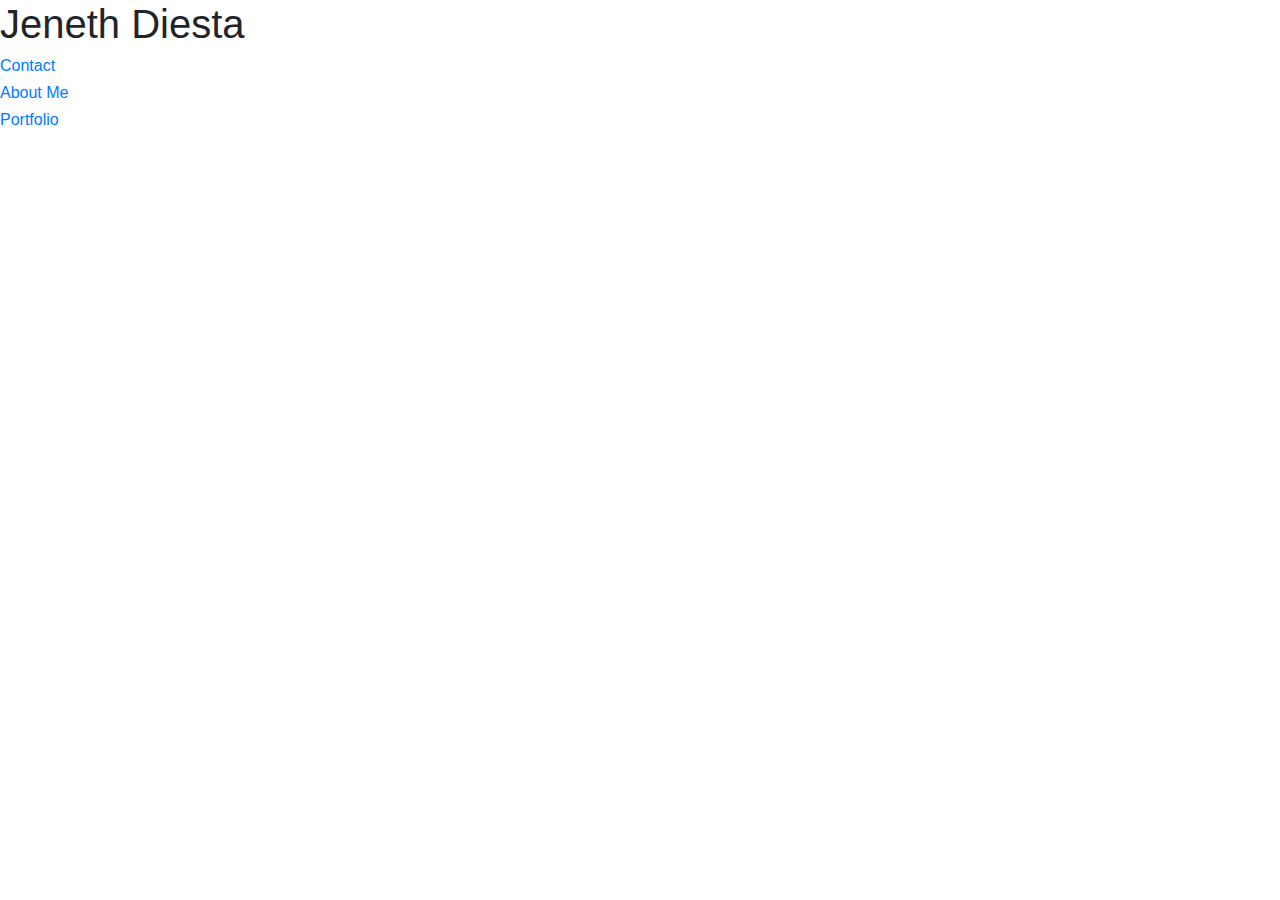
==== index.html @ 2c743e08 "updated Portfolio and Contact Me Pages" ====
<!DOCTYPE html>
<html lang="en">
<head>
    <meta charset="UTF-8">
    <meta name="viewport" content="width=device-width, initial-scale=1.0">
    <title>J. Diesta Portfolio</title>
    <link rel="stylesheet" href="https://stackpath.bootstrapcdn.com/bootstrap/4.3.1/css/bootstrap.min.css" integrity="sha384-ggOyR0iXCbMQv3Xipma34MD+dH/1fQ784/j6cY/iJTQUOhcWr7x9JvoRxT2MZw1T" crossorigin="anonymous">
</head>
<body>
    <header>
        <div> <h1>Jeneth Diesta</h1> </div> 
        <nav>
            <h6><a href="./contact.html">Contact</a></h6>
            <h6><a href="./index.html">About Me</a></h6> 
            <h6><a href="./portfolio.html">Portfolio</a></h6>  
    </header>
    <script src="https://code.jquery.com/jquery-3.3.1.slim.min.js" integrity="sha384-q8i/X+965DzO0rT7abK41JStQIAqVgRVzpbzo5smXKp4YfRvH+8abtTE1Pi6jizo" crossorigin="anonymous"></script>
    <script src="https://cdnjs.cloudflare.com/ajax/libs/popper.js/1.14.7/umd/popper.min.js" integrity="sha384-UO2eT0CpHqdSJQ6hJty5KVphtPhzWj9WO1clHTMGa3JDZwrnQq4sF86dIHNDz0W1" crossorigin="anonymous"></script>
    <script src="https://stackpath.bootstrapcdn.com/bootstrap/4.3.1/js/bootstrap.min.js" integrity="sha384-JjSmVgyd0p3pXB1rRibZUAYoIIy6OrQ6VrjIEaFf/nJGzIxFDsf4x0xIM+B07jRM" crossorigin="anonymous"></script>   
</body>
</html>
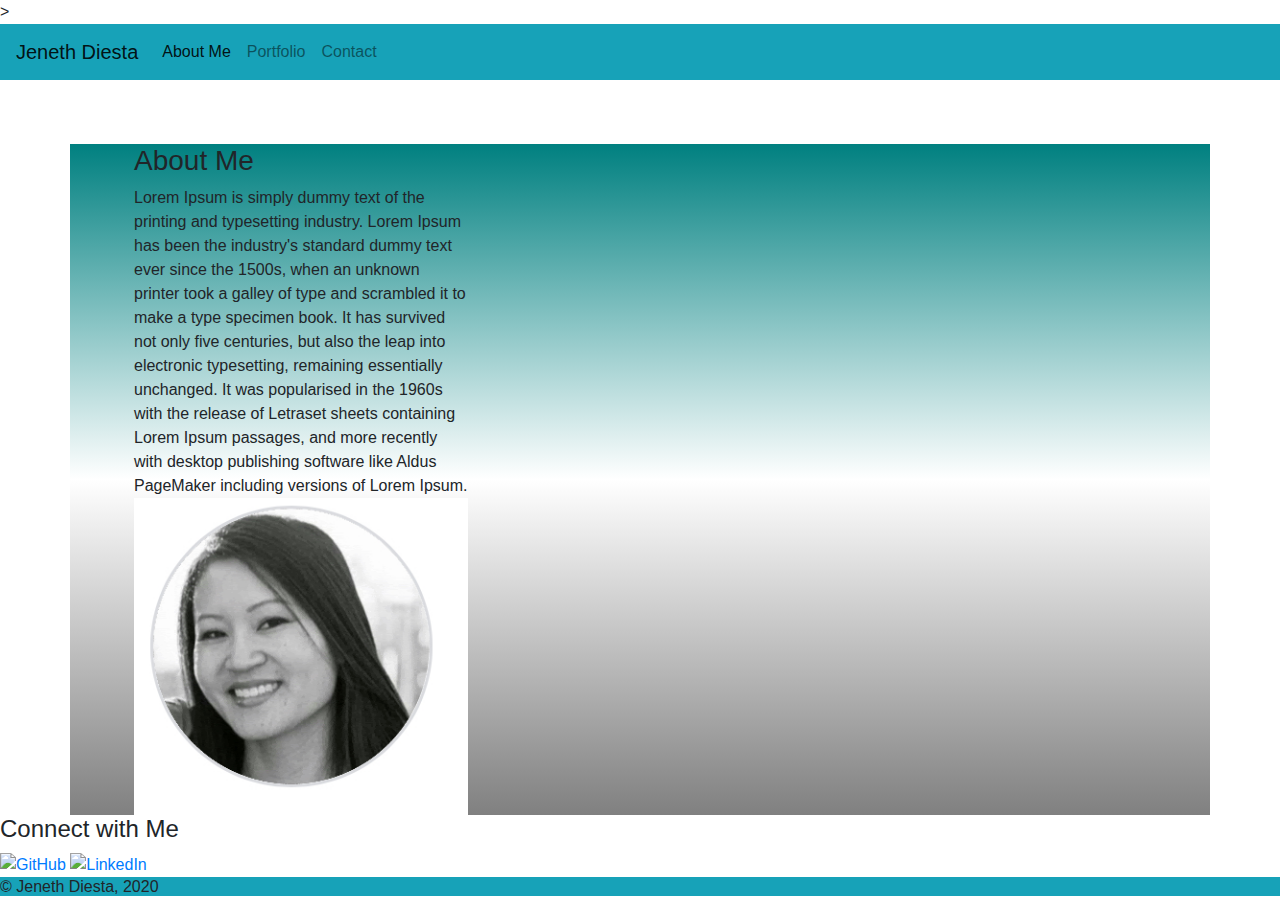
==== commit f85be80b: "updated the About Me section" ====
--- a/index.html
+++ b/index.html
@@ -1,21 +1,78 @@
 <!DOCTYPE html>
 <html lang="en">
+
 <head>
     <meta charset="UTF-8">
     <meta name="viewport" content="width=device-width, initial-scale=1.0">
-    <title>J. Diesta Portfolio</title>
-    <link rel="stylesheet" href="https://stackpath.bootstrapcdn.com/bootstrap/4.3.1/css/bootstrap.min.css" integrity="sha384-ggOyR0iXCbMQv3Xipma34MD+dH/1fQ784/j6cY/iJTQUOhcWr7x9JvoRxT2MZw1T" crossorigin="anonymous">
+    <title>AboutMe</title>
+    <link rel="stylesheet" href="https://stackpath.bootstrapcdn.com/bootstrap/4.3.1/css/bootstrap.min.css"
+        integrity="sha384-ggOyR0iXCbMQv3Xipma34MD+dH/1fQ784/j6cY/iJTQUOhcWr7x9JvoRxT2MZw1T" crossorigin="anonymous">
+    <link rel="stylesheet" href="style.css" type="text/css">
+    <div>
+        >
 </head>
+
 <body>
-    <header>
-        <div> <h1>Jeneth Diesta</h1> </div> 
-        <nav>
-            <h6><a href="./contact.html">Contact</a></h6>
-            <h6><a href="./index.html">About Me</a></h6> 
-            <h6><a href="./portfolio.html">Portfolio</a></h6>  
-    </header>
-    <script src="https://code.jquery.com/jquery-3.3.1.slim.min.js" integrity="sha384-q8i/X+965DzO0rT7abK41JStQIAqVgRVzpbzo5smXKp4YfRvH+8abtTE1Pi6jizo" crossorigin="anonymous"></script>
-    <script src="https://cdnjs.cloudflare.com/ajax/libs/popper.js/1.14.7/umd/popper.min.js" integrity="sha384-UO2eT0CpHqdSJQ6hJty5KVphtPhzWj9WO1clHTMGa3JDZwrnQq4sF86dIHNDz0W1" crossorigin="anonymous"></script>
-    <script src="https://stackpath.bootstrapcdn.com/bootstrap/4.3.1/js/bootstrap.min.js" integrity="sha384-JjSmVgyd0p3pXB1rRibZUAYoIIy6OrQ6VrjIEaFf/nJGzIxFDsf4x0xIM+B07jRM" crossorigin="anonymous"></script>   
+    <nav class="navbar navbar-expand-lg navbar-light bg-info">
+        <a class="navbar-brand" href="#">Jeneth Diesta</a>
+        <button class="navbar-toggler" type="button" data-toggle="collapse" data-target="#navbarNavDropdown"
+            aria-controls="navbarNavDropdown" aria-expanded="false" aria-label="Toggle navigation">
+            <span class="navbar-toggler-icon"></span>
+        </button>
+        <div class="collapse navbar-collapse" id="navbarNavDropdown">
+            <ul class="navbar-nav">
+                <li class="nav-item active">
+                    <a class="nav-link" href="/index.html">About Me <span class="sr-only">(current)</span></a>
+                </li>
+                <li class="nav-item">
+                    <a class="nav-link" href="portfolio.html">Portfolio</a>
+                </li>
+                <li class="nav-item">
+                    <a class="nav-link" href="contact.html">Contact</a>
+                </li>
+
+            </ul>
+        </div>
+    </nav>
+    <main class="container" class=container>
+        <h3>About Me</h3>
+        <div class="row">
+    
+            <div class="col-lg-4 col-md-4 col-sm-12">
+                <span class="text-justify">Lorem Ipsum is simply dummy text of the printing and typesetting industry. Lorem Ipsum has been the industry's standard dummy text ever since the 1500s, when an unknown printer took a galley of type and scrambled it to make a type specimen book. It has survived not only five centuries, but also the leap into electronic typesetting, remaining essentially unchanged. It was popularised in the 1960s with the release of Letraset sheets containing Lorem Ipsum passages, and more recently with desktop publishing software like Aldus PageMaker including versions of Lorem Ipsum.</span>
+            </div>
+        </div>
+        <div class="row">
+            <div class="col-md-4">
+                <img src="./assets/profile pic.jpg" class="img-fluid" alt="Responsive image">
+            </div>
+        </div>
+     
+    </main>
+
+    <section class="sidebar">
+        <div id="connect">
+            <h4>Connect with Me</h4>
+
+            <a href="#"><img src="assets/images/github.png" class="social" alt="GitHub" /></a>
+            <a href="#"><img src="www.linkedin.com/in/jeneth-diesta-b45a6b49" class="social" alt="LinkedIn" /></a>
+        </section>
+    <footer class="bg-info">
+        <section>
+            <h6>&copy; Jeneth Diesta, 2020</h6>
+        </section>
+    </footer>
+    <script src="https://code.jquery.com/jquery-3.3.1.slim.min.js"
+        integrity="sha384-q8i/X+965DzO0rT7abK41JStQIAqVgRVzpbzo5smXKp4YfRvH+8abtTE1Pi6jizo"
+        crossorigin="anonymous"></script>
+    <script src="https://cdnjs.cloudflare.com/ajax/libs/popper.js/1.14.7/umd/popper.min.js"
+        integrity="sha384-UO2eT0CpHqdSJQ6hJty5KVphtPhzWj9WO1clHTMGa3JDZwrnQq4sF86dIHNDz0W1"
+        crossorigin="anonymous"></script>
+    <script src="https://stackpath.bootstrapcdn.com/bootstrap/4.3.1/js/bootstrap.min.js"
+        integrity="sha384-JjSmVgyd0p3pXB1rRibZUAYoIIy6OrQ6VrjIEaFf/nJGzIxFDsf4x0xIM+B07jRM"
+        crossorigin="anonymous"></script>
+
+
 </body>
+
 </html>--- a/style.css
+++ b/style.css
@@ -0,0 +1,16 @@
+.container{
+    margin-top: 5%;
+    padding-left: 5%;
+    background-image: linear-gradient(teal,white, gray);
+    box-sizing: border-box;
+}
+footer{
+    position: center;
+        bottom: 0;
+        width: 100%;
+        height: 5%;
+
+
+}nav ul{
+        float; right: ;
+}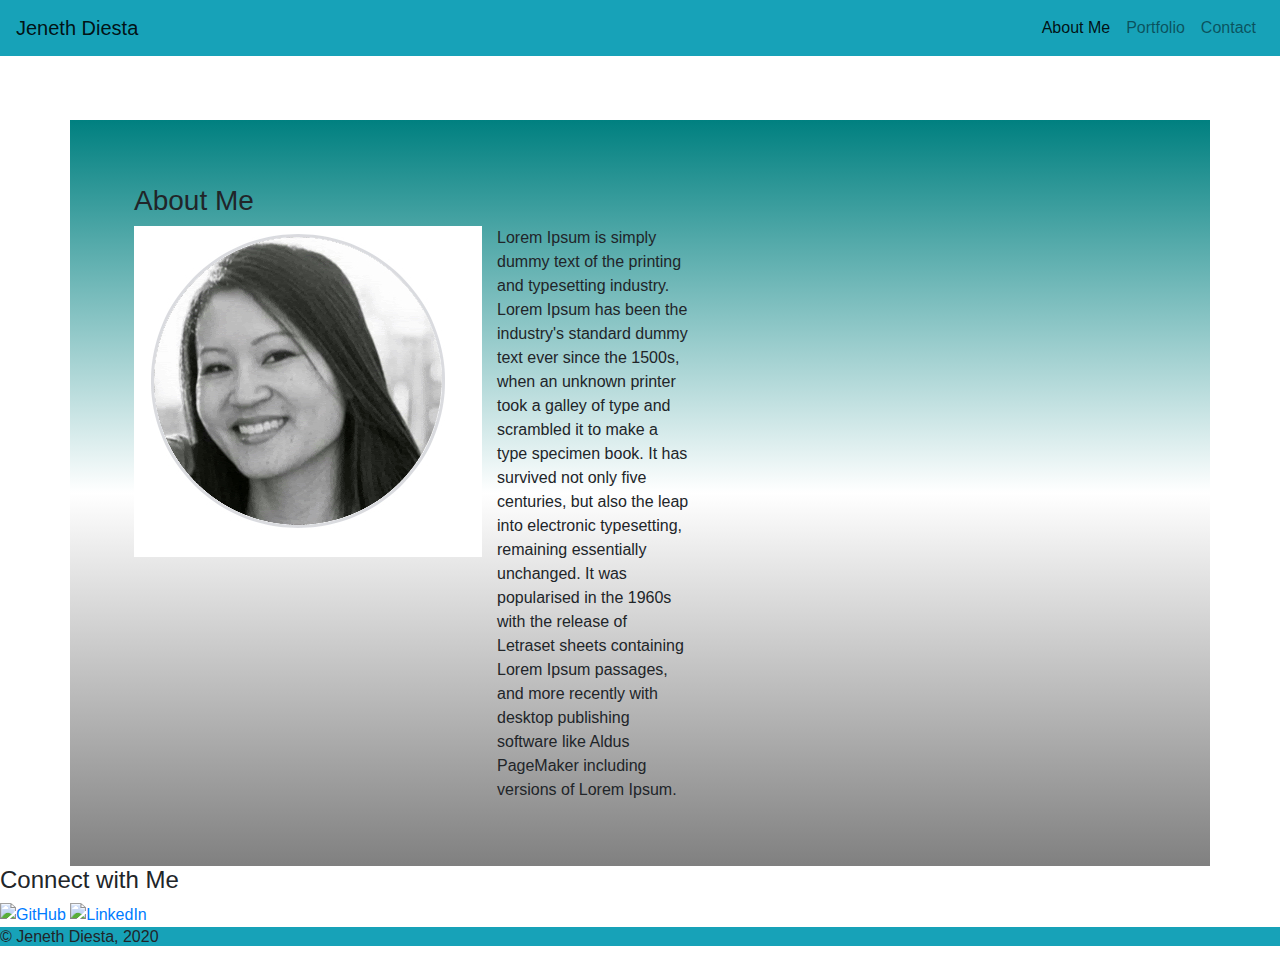
==== commit e04d10fc: "updated the padding in css" ====
--- a/index.html
+++ b/index.html
@@ -9,7 +9,7 @@
         integrity="sha384-ggOyR0iXCbMQv3Xipma34MD+dH/1fQ784/j6cY/iJTQUOhcWr7x9JvoRxT2MZw1T" crossorigin="anonymous">
     <link rel="stylesheet" href="style.css" type="text/css">
     <div>
-        >
+
 </head>
 
 <body>
@@ -20,7 +20,7 @@
             <span class="navbar-toggler-icon"></span>
         </button>
         <div class="collapse navbar-collapse" id="navbarNavDropdown">
-            <ul class="navbar-nav">
+            <ul class="navbar-nav ml-auto">
                 <li class="nav-item active">
                     <a class="nav-link" href="/index.html">About Me <span class="sr-only">(current)</span></a>
                 </li>
@@ -36,18 +36,22 @@
     </nav>
     <main class="container" class=container>
         <h3>About Me</h3>
+        <img src="./assets/profile pic.jpg" class="float-left" class="my image" alt="Responsive image">
+
         <div class="row">
-    
-            <div class="col-lg-4 col-md-4 col-sm-12">
-                <span class="text-justify">Lorem Ipsum is simply dummy text of the printing and typesetting industry. Lorem Ipsum has been the industry's standard dummy text ever since the 1500s, when an unknown printer took a galley of type and scrambled it to make a type specimen book. It has survived not only five centuries, but also the leap into electronic typesetting, remaining essentially unchanged. It was popularised in the 1960s with the release of Letraset sheets containing Lorem Ipsum passages, and more recently with desktop publishing software like Aldus PageMaker including versions of Lorem Ipsum.</span>
+            <div class="col-lg-4 col-md-6 col-sm-12">
+                <span class="text-justify">Lorem Ipsum is simply dummy text of the printing and typesetting industry.
+                    Lorem Ipsum has been the industry's standard dummy text ever since the 1500s, when an unknown
+                    printer took a galley of type and scrambled it to make a type specimen book. It has survived not
+                    only five centuries, but also the leap into electronic typesetting, remaining essentially unchanged.
+                    It was popularised in the 1960s with the release of Letraset sheets containing Lorem Ipsum passages,
+                    and more recently with desktop publishing software like Aldus PageMaker including versions of Lorem
+                    Ipsum.</span>
             </div>
         </div>
-        <div class="row">
-            <div class="col-md-4">
-                <img src="./assets/profile pic.jpg" class="img-fluid" alt="Responsive image">
-            </div>
+
         </div>
-     
+
     </main>
 
     <section class="sidebar">
@@ -56,8 +60,8 @@
 
             <a href="#"><img src="assets/images/github.png" class="social" alt="GitHub" /></a>
             <a href="#"><img src="www.linkedin.com/in/jeneth-diesta-b45a6b49" class="social" alt="LinkedIn" /></a>
-        </section>
-    <footer class="bg-info">
+    </section>
+    <footer class="bg-info my-bg-info">
         <section>
             <h6>&copy; Jeneth Diesta, 2020</h6>
         </section>
--- a/style.css
+++ b/style.css
@@ -1,16 +1,24 @@
 .container{
     margin-top: 5%;
+    padding-top: 5%;
     padding-left: 5%;
+    padding-right: 5%;
+    padding-bottom: 5%;
+    padding-inline: 5%;
     background-image: linear-gradient(teal,white, gray);
     box-sizing: border-box;
 }
 footer{
-    position: center;
         bottom: 0;
         width: 100%;
         height: 5%;
+    
+}
+my image{
+    margin-right: 15px;
+}
+.my-bg-info
+    background-image: linear-gradient(teal,white, gray);
 
-
-}nav ul{
-        float; right: ;
-}+}
+  }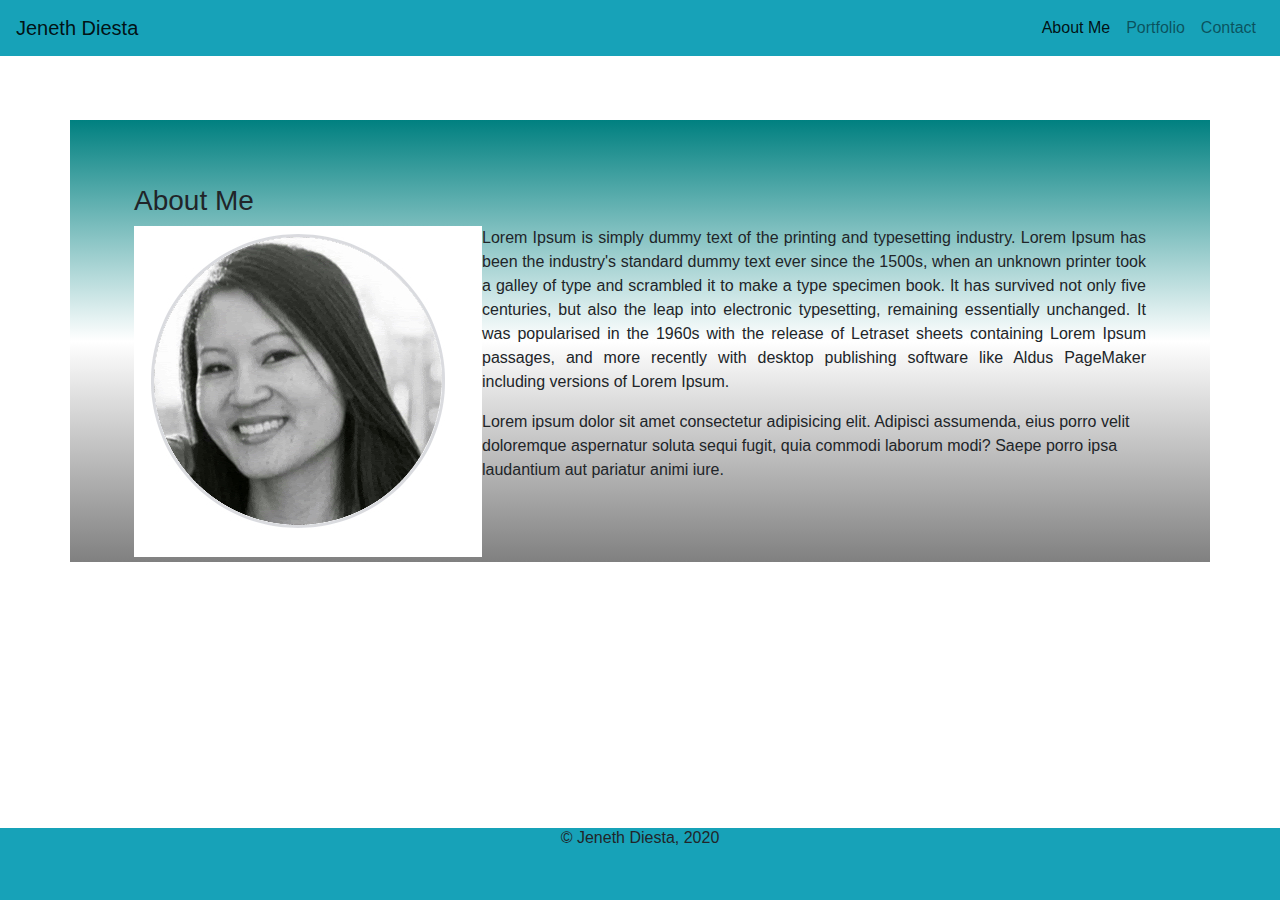
==== commit 87378f15: "updated portfolio" ====
--- a/index.html
+++ b/index.html
@@ -7,8 +7,9 @@
     <title>AboutMe</title>
     <link rel="stylesheet" href="https://stackpath.bootstrapcdn.com/bootstrap/4.3.1/css/bootstrap.min.css"
         integrity="sha384-ggOyR0iXCbMQv3Xipma34MD+dH/1fQ784/j6cY/iJTQUOhcWr7x9JvoRxT2MZw1T" crossorigin="anonymous">
-    <link rel="stylesheet" href="style.css" type="text/css">
-    <div>
+        <link rel="stylesheet" href="https://stackpath.bootstrapcdn.com/font-awesome/4.7.0/css/font-awesome.min.css" integrity="sha384-wvfXpqpZZVQGK6TAh5PVlGOfQNHSoD2xbE+QkPxCAFlNEevoEH3Sl0sibVcOQVnN" crossorigin="anonymous">
+        <link rel="stylesheet" href="style.css" type="text/css">
+     
 
 </head>
 
@@ -38,33 +39,35 @@
         <h3>About Me</h3>
         <img src="./assets/profile pic.jpg" class="float-left" class="my image" alt="Responsive image">
 
-        <div class="row">
-            <div class="col-lg-4 col-md-6 col-sm-12">
-                <span class="text-justify">Lorem Ipsum is simply dummy text of the printing and typesetting industry.
+        <!-- <div class="row"> -->
+            <!-- <div class="col-lg-4 col-md-6 col-sm-12"> -->
+                <p class="text-justify">Lorem Ipsum is simply dummy text of the printing and typesetting industry.
                     Lorem Ipsum has been the industry's standard dummy text ever since the 1500s, when an unknown
                     printer took a galley of type and scrambled it to make a type specimen book. It has survived not
                     only five centuries, but also the leap into electronic typesetting, remaining essentially unchanged.
                     It was popularised in the 1960s with the release of Letraset sheets containing Lorem Ipsum passages,
                     and more recently with desktop publishing software like Aldus PageMaker including versions of Lorem
-                    Ipsum.</span>
-            </div>
-        </div>
+                    Ipsum.</p>
+                <p>Lorem ipsum dolor sit amet consectetur adipisicing elit. Adipisci assumenda, eius porro velit doloremque aspernatur soluta sequi fugit, quia commodi laborum modi? Saepe porro ipsa laudantium aut pariatur animi iure.</p>
+            <!-- </div> -->
+        <!-- </div> -->
 
         </div>
 
     </main>
 
-    <section class="sidebar">
-        <div id="connect">
-            <h4>Connect with Me</h4>
-
-            <a href="#"><img src="assets/images/github.png" class="social" alt="GitHub" /></a>
-            <a href="#"><img src="www.linkedin.com/in/jeneth-diesta-b45a6b49" class="social" alt="LinkedIn" /></a>
-    </section>
-    <footer class="bg-info my-bg-info">
-        <section>
-            <h6>&copy; Jeneth Diesta, 2020</h6>
-        </section>
+    
+    <footer class="bg-info"> 
+    
+        <!-- <section class="text-right"> -->
+                      
+                <!-- <a  href="https://github.com/jen6one9" i class="fa fa-github fa-2x" aria-hidden="true"></i></a> -->
+                <!-- <a  href="www.linkedin.com/in/jeneth-diesta-b45a6b49"><i class="fa fa-linkedin fa-2x" aria-hidden="true"></i></a> -->
+        <!-- </section>    -->
+        <!-- <section> -->
+            <h6 class="text-center">&copy; Jeneth Diesta, 2020</h6>
+        
+        <!-- </section> -->
     </footer>
     <script src="https://code.jquery.com/jquery-3.3.1.slim.min.js"
         integrity="sha384-q8i/X+965DzO0rT7abK41JStQIAqVgRVzpbzo5smXKp4YfRvH+8abtTE1Pi6jizo"
--- a/style.css
+++ b/style.css
@@ -7,18 +7,24 @@
     padding-inline: 5%;
     background-image: linear-gradient(teal,white, gray);
     box-sizing: border-box;
+
 }
 footer{
+        position: fixed;
         bottom: 0;
         width: 100%;
-        height: 5%;
+        height: 8%;
     
 }
-my image{
-    margin-right: 15px;
+.word-portfolio{
+    /* position: absolute; */
+    bottom: 5;
+    
+    
 }
-.my-bg-info
-    background-image: linear-gradient(teal,white, gray);
+ 
 
-}
-  }+.portfolio-section{
+  position: relative;
+
+}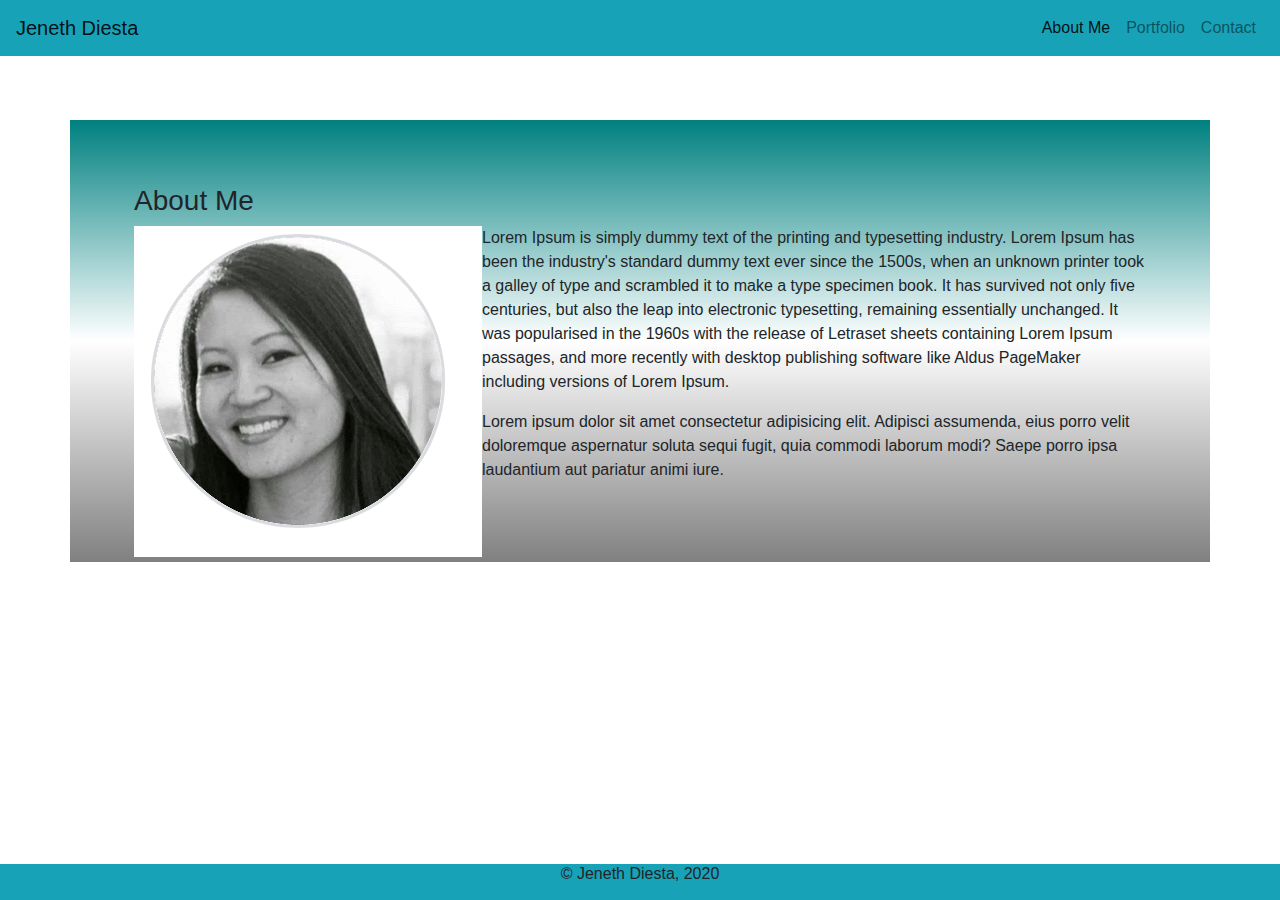
==== commit 5c0be972: "spacing for the index text set to auto" ====
--- a/index.html
+++ b/index.html
@@ -7,9 +7,10 @@
     <title>AboutMe</title>
     <link rel="stylesheet" href="https://stackpath.bootstrapcdn.com/bootstrap/4.3.1/css/bootstrap.min.css"
         integrity="sha384-ggOyR0iXCbMQv3Xipma34MD+dH/1fQ784/j6cY/iJTQUOhcWr7x9JvoRxT2MZw1T" crossorigin="anonymous">
-        <link rel="stylesheet" href="https://stackpath.bootstrapcdn.com/font-awesome/4.7.0/css/font-awesome.min.css" integrity="sha384-wvfXpqpZZVQGK6TAh5PVlGOfQNHSoD2xbE+QkPxCAFlNEevoEH3Sl0sibVcOQVnN" crossorigin="anonymous">
-        <link rel="stylesheet" href="style.css" type="text/css">
-     
+    <link rel="stylesheet" href="https://stackpath.bootstrapcdn.com/font-awesome/4.7.0/css/font-awesome.min.css"
+        integrity="sha384-wvfXpqpZZVQGK6TAh5PVlGOfQNHSoD2xbE+QkPxCAFlNEevoEH3Sl0sibVcOQVnN" crossorigin="anonymous">
+    <link rel="stylesheet" type="text/css" href="style.css">
+
 
 </head>
 
@@ -37,36 +38,35 @@
     </nav>
     <main class="container" class=container>
         <h3>About Me</h3>
-        <img src="./assets/profile pic.jpg" class="float-left" class="my image" alt="Responsive image">
+        <img src="./assets/profile pic.jpg" class="float-left" class="my-image" alt="Responsive image">
 
-        <!-- <div class="row"> -->
-            <!-- <div class="col-lg-4 col-md-6 col-sm-12"> -->
-                <p class="text-justify">Lorem Ipsum is simply dummy text of the printing and typesetting industry.
-                    Lorem Ipsum has been the industry's standard dummy text ever since the 1500s, when an unknown
-                    printer took a galley of type and scrambled it to make a type specimen book. It has survived not
-                    only five centuries, but also the leap into electronic typesetting, remaining essentially unchanged.
-                    It was popularised in the 1960s with the release of Letraset sheets containing Lorem Ipsum passages,
-                    and more recently with desktop publishing software like Aldus PageMaker including versions of Lorem
-                    Ipsum.</p>
-                <p>Lorem ipsum dolor sit amet consectetur adipisicing elit. Adipisci assumenda, eius porro velit doloremque aspernatur soluta sequi fugit, quia commodi laborum modi? Saepe porro ipsa laudantium aut pariatur animi iure.</p>
-            <!-- </div> -->
-        <!-- </div> -->
+        <p class="text-left"> Lorem Ipsum is simply dummy text of the printing and typesetting industry.
+            Lorem Ipsum has been the industry's standard dummy text ever since the 1500s, when an unknown
+            printer took a galley of type and scrambled it to make a type specimen book. It has survived not
+            only five centuries, but also the leap into electronic typesetting, remaining essentially unchanged.
+            It was popularised in the 1960s with the release of Letraset sheets containing Lorem Ipsum passages,
+            and more recently with desktop publishing software like Aldus PageMaker including versions of Lorem
+            Ipsum.</p>
+        <p>Lorem ipsum dolor sit amet consectetur adipisicing elit. Adipisci assumenda, eius porro velit doloremque
+            aspernatur soluta sequi fugit, quia commodi laborum modi? Saepe porro ipsa laudantium aut pariatur animi
+            iure.</p>
+
 
         </div>
 
     </main>
 
-    
-    <footer class="bg-info"> 
-    
+
+    <footer class="bg-info">
+
         <!-- <section class="text-right"> -->
-                      
-                <!-- <a  href="https://github.com/jen6one9" i class="fa fa-github fa-2x" aria-hidden="true"></i></a> -->
-                <!-- <a  href="www.linkedin.com/in/jeneth-diesta-b45a6b49"><i class="fa fa-linkedin fa-2x" aria-hidden="true"></i></a> -->
+
+        <!-- <a  href="https://github.com/jen6one9" i class="fa fa-github fa-2x" aria-hidden="true"></i></a> -->
+        <!-- <a  href="www.linkedin.com/in/jeneth-diesta-b45a6b49"><i class="fa fa-linkedin fa-2x" aria-hidden="true"></i></a> -->
         <!-- </section>    -->
         <!-- <section> -->
-            <h6 class="text-center">&copy; Jeneth Diesta, 2020</h6>
-        
+        <h6 class="text-center">&copy; Jeneth Diesta, 2020</h6>
+
         <!-- </section> -->
     </footer>
     <script src="https://code.jquery.com/jquery-3.3.1.slim.min.js"
--- a/style.css
+++ b/style.css
@@ -10,21 +10,24 @@
 
 }
 footer{
-        position: fixed;
-        bottom: 0;
-        width: 100%;
-        height: 8%;
+    position: fixed;
+    bottom: 0;
+    width: 100%;
+    height: 4%;
     
 }
-.word-portfolio{
+.text-over-img{
     /* position: absolute; */
-    bottom: 5;
-    
+    /* bottom: 5; */ 
     
 }
  
-
 .portfolio-section{
   position: relative;
 
-}+}
+
+p {
+    margin-left: auto
+  }
+
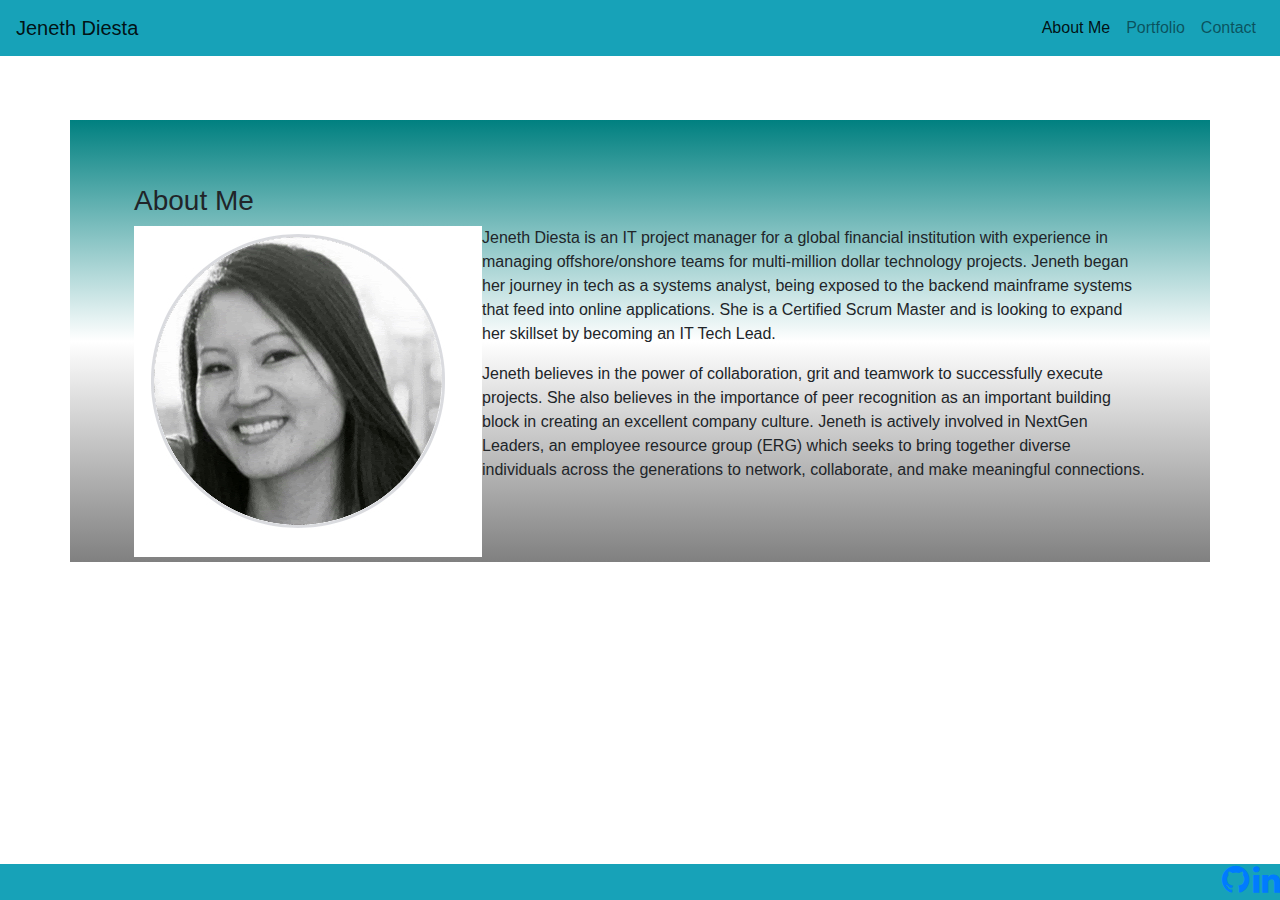
==== commit fa41b6d4: "updated the footer to add icons" ====
--- a/index.html
+++ b/index.html
@@ -39,18 +39,24 @@
     <main class="container" class=container>
         <h3>About Me</h3>
         <img src="./assets/profile pic.jpg" class="float-left" class="my-image" alt="Responsive image">
-
-        <p class="text-left"> Lorem Ipsum is simply dummy text of the printing and typesetting industry.
-            Lorem Ipsum has been the industry's standard dummy text ever since the 1500s, when an unknown
-            printer took a galley of type and scrambled it to make a type specimen book. It has survived not
-            only five centuries, but also the leap into electronic typesetting, remaining essentially unchanged.
-            It was popularised in the 1960s with the release of Letraset sheets containing Lorem Ipsum passages,
-            and more recently with desktop publishing software like Aldus PageMaker including versions of Lorem
-            Ipsum.</p>
-        <p>Lorem ipsum dolor sit amet consectetur adipisicing elit. Adipisci assumenda, eius porro velit doloremque
-            aspernatur soluta sequi fugit, quia commodi laborum modi? Saepe porro ipsa laudantium aut pariatur animi
-            iure.</p>
-
+        <style>
+            /* p.ex1 { */
+            margin-left: 30px;
+            }
+        </style>
+        <p class="text-left">Jeneth Diesta is an IT project manager for a global financial institution with experience
+            in managing offshore/onshore teams for multi-million dollar technology projects. Jeneth began her journey in
+            tech as a
+            systems analyst, being exposed to the backend mainframe systems that feed into online applications. She is a
+            Certified
+            Scrum Master and is looking to expand her skillset by becoming an IT Tech Lead. </p>
+        <p> Jeneth believes in the power of collaboration, grit and teamwork to successfully execute projects. She
+            also believes in the importance of peer recognition as an important building block in creating an excellent
+            company culture.
+            Jeneth is actively involved in NextGen Leaders, an employee resource group (ERG) which seeks to bring
+            together diverse individuals
+            across the generations to network, collaborate, and make meaningful connections.
+        </p>
 
         </div>
 
@@ -59,11 +65,14 @@
 
     <footer class="bg-info">
 
-        <!-- <section class="text-right"> -->
+        <section class="text-right">
 
-        <!-- <a  href="https://github.com/jen6one9" i class="fa fa-github fa-2x" aria-hidden="true"></i></a> -->
-        <!-- <a  href="www.linkedin.com/in/jeneth-diesta-b45a6b49"><i class="fa fa-linkedin fa-2x" aria-hidden="true"></i></a> -->
-        <!-- </section>    -->
+            <a href="https://github.com/jen6one9" i class="fa fa-github fa-2x" aria-hidden="true"></i></a>
+
+            <a href="https://www.linkedin.com/in/jeneth-diesta/" i class="fa fa-linkedin fa-2x"
+                aria-hidden="true"></i></a>
+
+        </section> -->
         <!-- <section> -->
         <h6 class="text-center">&copy; Jeneth Diesta, 2020</h6>
 
